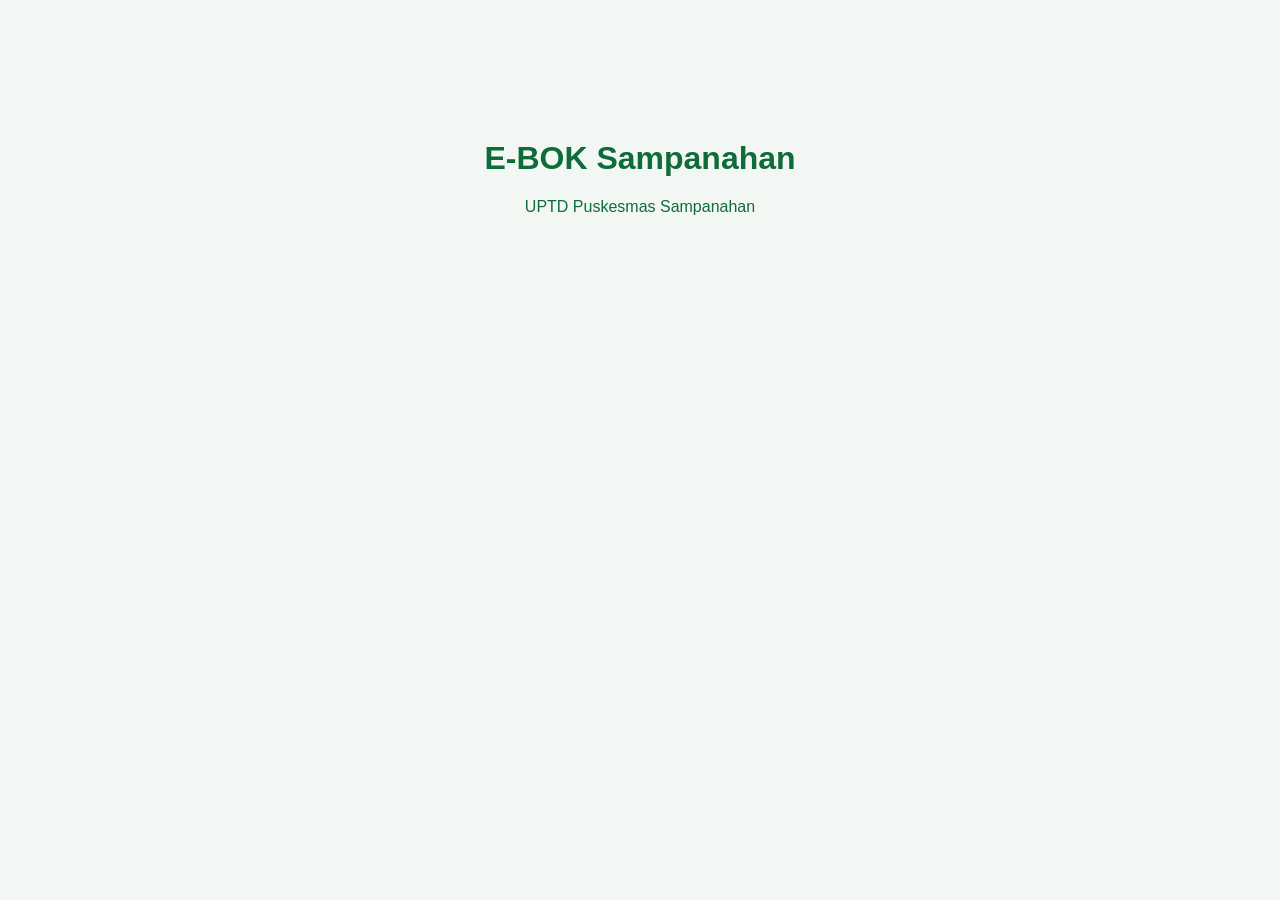
==== index.html @ d75a710a "Add files via upload" ====
<!DOCTYPE html><html><head><meta charset='utf-8'><meta name='viewport' content='width=device-width,initial-scale=1'><title>E-BOK Sampanahan</title><link rel='stylesheet' href='css/style.css'><script>setTimeout(()=>location='pages/login.html',1800)</script></head><body><div class='center'><h1>E-BOK Sampanahan</h1><p>UPTD Puskesmas Sampanahan</p></div></body></html>
---- css/style.css ----
body{font-family:Arial;background:#f3f7f4;margin:0;padding:20px}.center{text-align:center;margin-top:120px;color:#0f6b3a}.card{max-width:520px;margin:auto;background:#fff;padding:20px;border-radius:14px;box-shadow:0 2px 10px rgba(0,0,0,.08)}input,button,textarea{width:100%;padding:10px;margin:8px 0;border:1px solid #ccc;border-radius:8px}button,.menu{background:#0f6b3a;color:#fff;border:none;text-decoration:none;text-align:center;display:block;padding:14px;border-radius:10px}.grid{display:grid;grid-template-columns:1fr 1fr;gap:10px;max-width:700px;margin:auto}
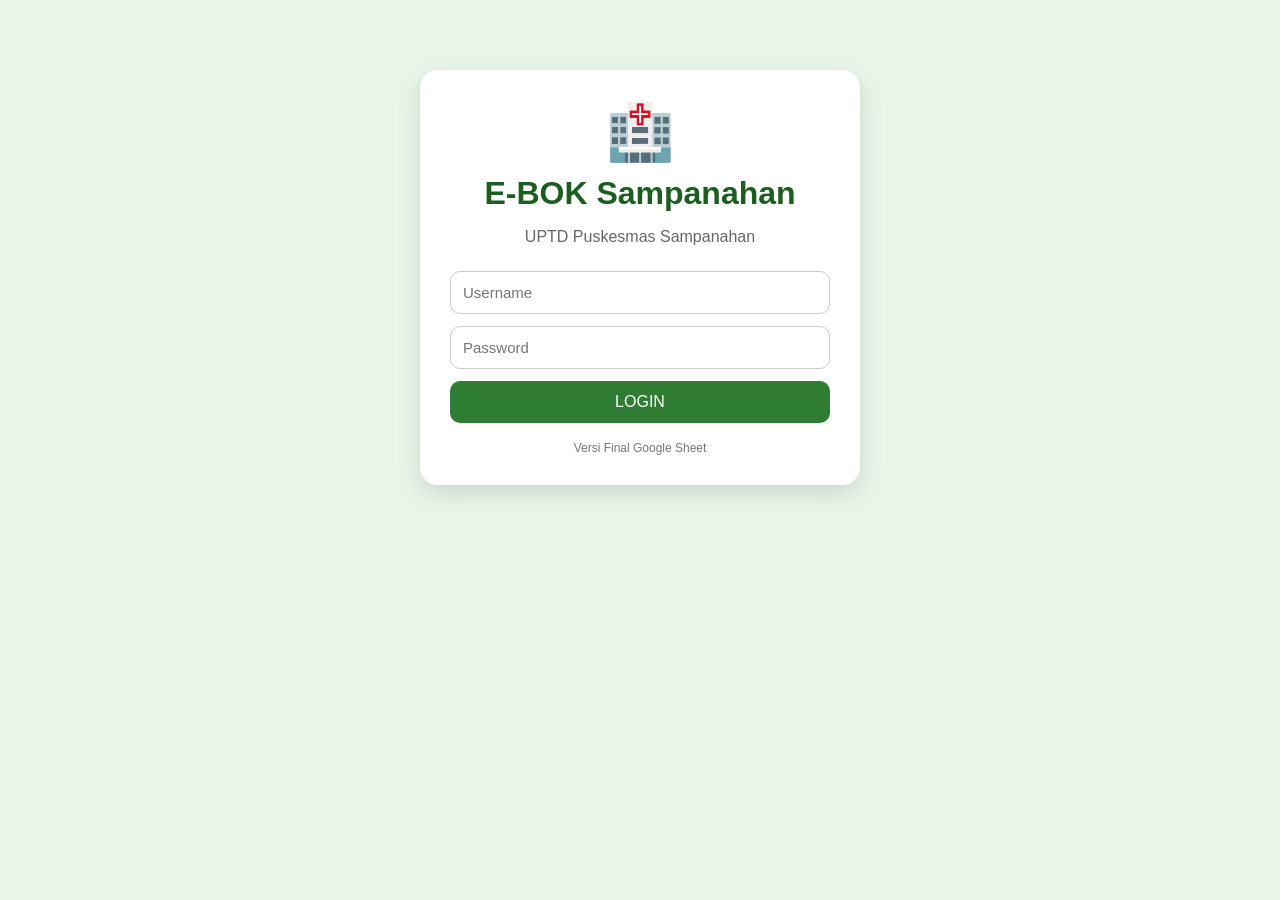
==== commit fb827fa4: "Update index.html" ====
--- a/index.html
+++ b/index.html
@@ -1 +1,33 @@
-<!DOCTYPE html><html><head><meta charset='utf-8'><meta name='viewport' content='width=device-width,initial-scale=1'><title>E-BOK Sampanahan</title><link rel='stylesheet' href='css/style.css'><script>setTimeout(()=>location='pages/login.html',1800)</script></head><body><div class='center'><h1>E-BOK Sampanahan</h1><p>UPTD Puskesmas Sampanahan</p></div></body></html>+<!DOCTYPE html>
+<html lang="id">
+<head>
+<meta charset="UTF-8">
+<meta name="viewport" content="width=device-width,initial-scale=1">
+<meta name="theme-color" content="#1b5e20">
+
+<title>E-BOK Puskesmas Sampanahan</title>
+
+<link rel="manifest" href="manifest.json">
+<link rel="icon" href="assets/icon-192.png">
+
+<meta http-equiv="refresh" content="0; url=pages/login.html">
+
+</head>
+<body>
+
+<script>
+if ("serviceWorker" in navigator) {
+  window.addEventListener("load", function () {
+    navigator.serviceWorker.register("./service-worker.js")
+      .then(function(reg){
+        console.log("Service Worker aktif", reg);
+      })
+      .catch(function(err){
+        console.log("SW gagal:", err);
+      });
+  });
+}
+</script>
+
+</body>
+</html>
